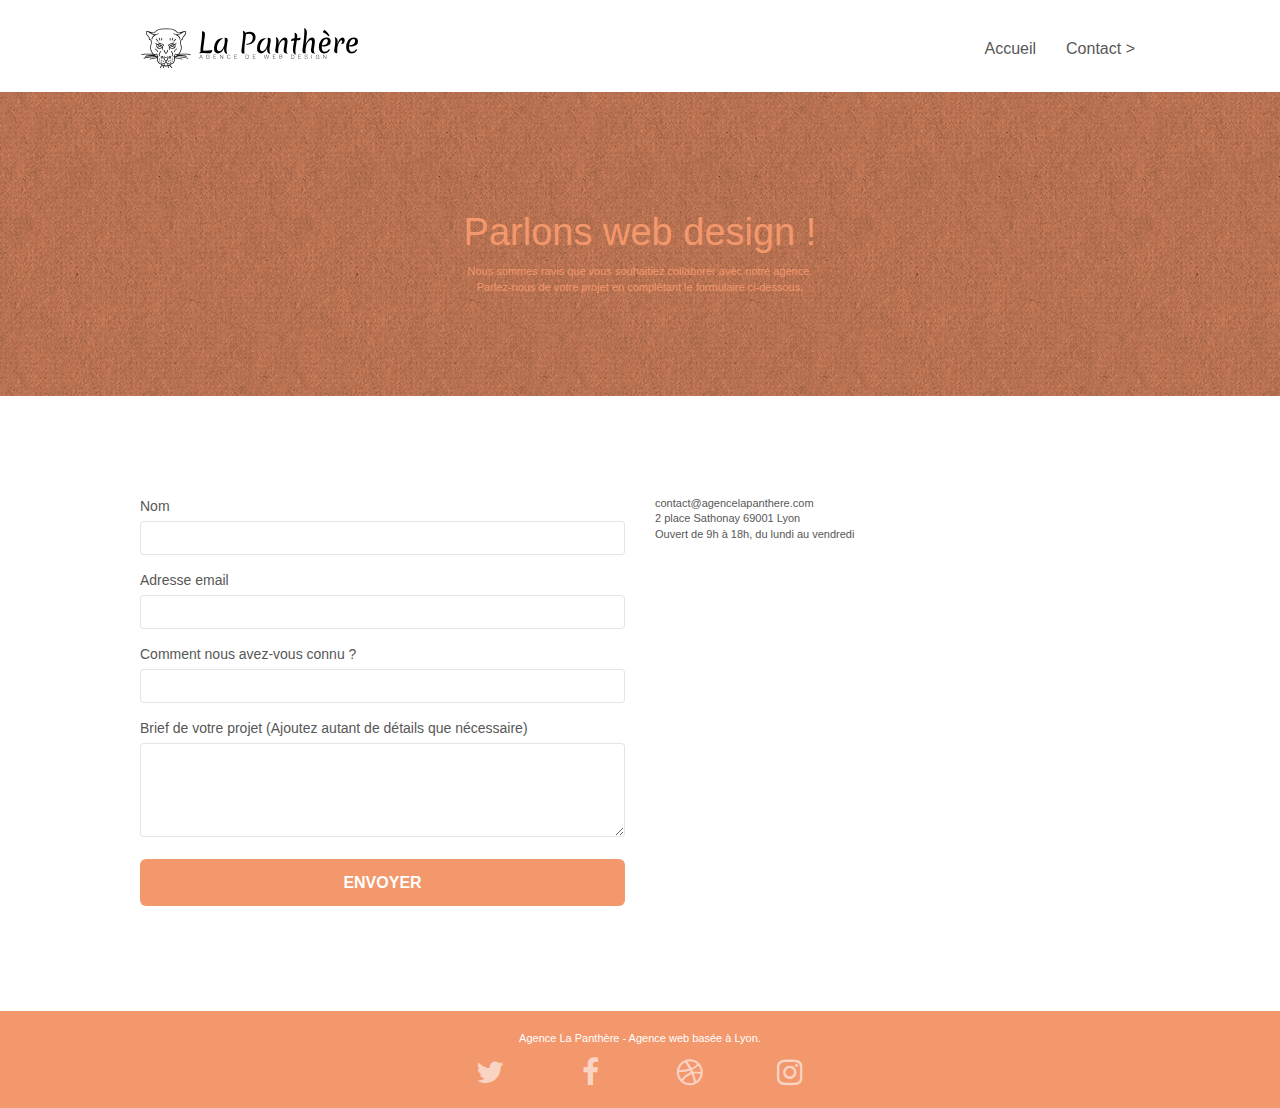
==== contact.html @ 11d2ef26 "Changement de nom de la page2 en contact, supression des liens inutiles dans le footer, et changemen" ====
<!doctype html>
<html lang="Default">

<head>
	<meta charset="utf-8">
	<meta name="keywords" content="">
	<meta name="description" content="">
	<meta name="viewport" content="width=device-width, initial-scale=1.0, viewport-fit=cover">
	<link rel="shortcut icon" type="image/png" href="favicon.jpg">

	<link rel="stylesheet" type="text/css" href="./css/bootstrap.css">
	<link rel="stylesheet" type="text/css" href="style.css">
	<link rel="stylesheet" type="text/css" href="./css/font-awesome.css">
	<link rel="stylesheet" type="text/css" href="./css/et-line.css">


	<script src="./js/jquery-2.1.0.js"></script>
	<script src="./js/bootstrap.js"></script>
	<script src="./js/blocs.js"></script>
	<script src="./js/jqBootstrapValidation.js"></script>
	<script src="./js/formHandler.js"></script>
	<title>contact</title>


	<!-- Analytics -->

	<!-- Analytics END -->

</head>

<body>
	<!-- Principal conteneur -->
	<div class="page-container">

		<!-- bloc-0 -->
		<div class="bloc bgc-white l-bloc " id="bloc-0">
			<div class="container bloc-sm">
				<nav class="navbar row">
					<div class="navbar-header">
						<a class="navbar-brand" href="index.html"><img src="img/agence-la-panthere-monochrome.svg"
								alt="atlanta web design logo" height="40" /></a>
						<button id="nav-toggle" type="button" class="ui-navbar-toggle navbar-toggle"
							data-toggle="collapse" data-target=".navbar-1">
							<span class="sr-only">Toggle navigation</span><span class="icon-bar"></span><span
								class="icon-bar"></span><span class="icon-bar"></span>
						</button>
					</div>
					<div class="collapse navbar-collapse navbar-1 special-dropdown-nav">
						<ul class="site-navigation nav navbar-nav">
							<li>
								<a href="index.html">Accueil</a>
							</li>
							<li>
							</li>
							<li>
								<a href="contact.html">Contact &gt;</a>
							</li>
						</ul>
					</div>
				</nav>
			</div>
		</div>
		<!-- bloc-0 END -->

		<!-- bloc-6 -->
		<div class="bloc bg-dots-bg bg-repeat bgc-atomic-tangerine d-bloc bloc-bg-texture texture-paper" id="bloc-6">
			<div class="container bloc-lg">
				<div class="row">
					<div class="col-sm-12">
						<h1 class="text-center hero-bloc-text tc-white">
							Parlons web design !
						</h1>
						<p class="text-center mg-lg tc-white tight-width-whitespace">
							Nous sommes ravis que vous souhaitiez collaborer avec notre agence.<br>
							Parlez-nous de votre projet en complétant le formulaire ci-dessous.
						</p>
					</div>
				</div>
			</div>
		</div>
		<!-- bloc-6 END -->

		<!-- bloc-7 -->
		<div class="bloc bgc-white l-bloc" id="bloc-7">
			<div class="container bloc-lg">
				<div class="row">
					<div class="col-sm-6">
						<form id="form_1" novalidate success-msg="Your message has been sent."
							fail-msg="Sorry it seems that our mail server is not responding, Sorry for the inconvenience!">
							<div class="form-group">
								<label>
									Nom
								</label>
								<input id="name" class="form-control" required />
							</div>
							<div class="form-group">
								<label>
									Adresse email
								</label>
								<input id="email" class="form-control" type="email" required />
							</div>
							<div class="form-group">
								<label>
									Comment nous avez-vous connu ?
								</label>
								<input class="form-control" type="email" required id="input_504" />
							</div>
							<div class="form-group">
								<label>
									Brief de votre projet (Ajoutez autant de détails que nécessaire)<br>
								</label><textarea id="message" class="form-control" rows="4" cols="50"
									required></textarea>
							</div>
							<button class="bloc-button btn btn-lg btn-block cta-hero btn-atomic-tangerine"
								type="submit">
								Envoyer
							</button>
						</form>
					</div>
					<div class="col-sm-6">
						<p>
							contact@agencelapanthere.com<br>2 place Sathonay 69001 Lyon<br>Ouvert de 9h à 18h, du lundi
							au vendredi<br>
						</p>
					</div>
				</div>
			</div>
		</div>
		<!-- bloc-7 END -->

		<!-- ScrollToTop Button -->
		<a class="bloc-button btn btn-d scrollToTop" onclick="scrollToTarget('1')"><span
				class="fa fa-chevron-up"></span></a>
		<!-- ScrollToTop Button END-->


		<!-- Footer - bloc-8 -->
		<div class="bloc bgc-atomic-tangerine d-bloc" id="bloc-8">
			<div class="container bloc-sm">
				<div class="row">
					<div class="col-sm-12">
						<p class="text-center white">
							Agence La Panthère - Agence web basée à Lyon.<br>
						</p>
						<div class="row row-no-gutters social">
							<div class="col-sm-3">
								<div class="text-center">
									<a class="social" href="index.html"><span class="fa fa-twitter icon-md"></span></a>
								</div>
							</div>
							<div class="col-sm-3">
								<div class="text-center">
									<a class="social" href="index.html"><span class="fa fa-facebook icon-md"></span></a>
								</div>
							</div>
							<div class="col-sm-3">
								<div class="text-center">
									<a class="social" href="index.html"><span class="fa fa-dribbble icon-md"></span></a>
								</div>
							</div>
							<div class="col-sm-3">
								<div class="text-center">
									<a class="social" href="index.html"><span
											class="fa fa-instagram icon-md"></span></a>
								</div>
							</div>
						</div>
					</div>
				</div>
			</div>
		</div>
		<!-- Footer - bloc-8 END -->

	</div>
	<!-- Principal conteneur END -->


</body>

</html>
---- style.css ----
body {
    margin: 0;
    padding: 0;
    background: #FFF;
    overflow-x: hidden;
    -webkit-font-smoothing: antialiased;
    -moz-osx-font-smoothing: grayscale;
}

a,
button {
    transition: all .3s ease-in-out;
    outline: none!important;
}

a:hover {
    text-decoration: none;
    cursor: pointer;
}

#page-loading-blocs-notifaction {
    position: fixed;
    top: 0;
    bottom: 0;
    width: 100%;
    z-index: 100000;
    background: #FFFFFF url("img/pageload-spinner.gif") no-repeat center center;
}

.bloc {
    width: 100%;
    clear: both;
    background: 50% 50% no-repeat;
    padding: 0 50px;
    -webkit-background-size: cover;
    -moz-background-size: cover;
    -o-background-size: cover;
    background-size: cover;
    position: relative;
}

.bloc .container {
    padding-left: 0;
    padding-right: 0;
}

.bloc-lg {
    padding: 100px 50px;
}

.bloc-md {
    padding: 50px;
}

.bloc-sm {
    padding: 20px 50px;
}

.bg-center,
.bg-l-edge,
.bg-r-edge,
.bg-t-edge,
.bg-b-edge,
.bg-tl-edge,
.bg-bl-edge,
.bg-tr-edge,
.bg-br-edge,
.bg-repeat {
    -webkit-background-size: auto!important;
    -moz-background-size: auto!important;
    -o-background-size: auto!important;
    background-size: auto!important;
}

.bg-repeat {
    background: repeat;
}

.bg-t-edge {
    background: top no-repeat;
}

.bloc-bg-texture::before {
    content: "";
    background-size: 2px 2px;
    position: absolute;
    top: 0;
    bottom: 0;
    left: 0;
    right: 0;
}

.texture-paper::before {
    background: url("img/texture-paper.png");
    background-size: 280px 280px;
}

.b-parallax {
    background-attachment: fixed;
}

.d-bloc {
    color: rgba(255, 255, 255, .7);
}

.d-bloc button:hover {
    color: rgba(255, 255, 255, .9);
}

.d-bloc .icon-round,
.d-bloc .icon-square,
.d-bloc .icon-rounded,
.d-bloc .icon-semi-rounded-a,
.d-bloc .icon-semi-rounded-b {
    border-color: rgba(255, 255, 255, .9);
}

.d-bloc .divider-h span {
    border-color: rgba(255, 255, 255, .2);
}

.d-bloc .a-btn,
.d-bloc .navbar a,
.d-bloc .navbar-brand,
.d-bloc a .icon-sm,
.d-bloc a .icon-md,
.d-bloc a .icon-lg,
.d-bloc a .icon-xl,
.d-bloc h1 a,
.d-bloc h2 a,
.d-bloc h3 a,
.d-bloc h4 a,
.d-bloc h5 a,
.d-bloc h6 a,
.d-bloc p a {
    color: rgba(255, 255, 255, .6);
}

.d-bloc .a-btn:hover,
.d-bloc .navbar a:hover,
.d-bloc .navbar-brand:hover,
.d-bloc a:hover .icon-sm,
.d-bloc a:hover .icon-md,
.d-bloc a:hover .icon-lg,
.d-bloc a:hover .icon-xl,
.d-bloc h1 a:hover,
.d-bloc h2 a:hover,
.d-bloc h3 a:hover,
.d-bloc h4 a:hover,
.d-bloc h5 a:hover,
.d-bloc h6 a:hover,
.d-bloc p a:hover {
    color: rgba(255, 255, 255, 1);
}

.d-bloc .navbar-toggle .icon-bar {
    background: rgba(255, 255, 255, 1);
}

.d-bloc .btn-wire,
.d-bloc .btn-wire:hover {
    color: rgba(255, 255, 255, 1);
    border-color: rgba(255, 255, 255, 1);
}

.d-bloc .panel {
    color: rgba(0, 0, 0, .5);
}

.d-bloc .panel button:hover {
    color: rgba(0, 0, 0, .7);
}

.d-bloc .panel icon {
    border-color: rgba(0, 0, 0, .7);
}

.d-bloc .panel .divider-h span {
    border-color: rgba(0, 0, 0, .1);
}

.d-bloc .panel .a-btn {
    color: rgba(0, 0, 0, .6);
}

.d-bloc .panel .a-btn:hover {
    color: rgba(0, 0, 0, 1);
}

.d-bloc .panel .btn-wire,
.d-bloc .panel .btn-wire:hover {
    color: rgba(0, 0, 0, .7);
    border-color: rgba(0, 0, 0, .3);
}

.d-bloc .panel,
.l-bloc {
    color: rgba(0, 0, 0, .5);
}

.d-bloc .panel button:hover,
.l-bloc button:hover {
    color: rgba(0, 0, 0, .7);
}

.l-bloc .icon-round,
.l-bloc .icon-square,
.l-bloc .icon-rounded,
.l-bloc .icon-semi-rounded-a,
.l-bloc .icon-semi-rounded-b {
    border-color: rgba(0, 0, 0, .7);
}

.d-bloc .panel .divider-h span,
.l-bloc .divider-h span {
    border-color: rgba(0, 0, 0, .1);
}

.d-bloc .panel .a-btn,
.l-bloc .a-btn,
.l-bloc .navbar a,
.l-bloc .navbar-brand,
.l-bloc a .icon-sm,
.l-bloc a .icon-md,
.l-bloc a .icon-lg,
.l-bloc a .icon-xl,
.l-bloc h1 a,
.l-bloc h2 a,
.l-bloc h3 a,
.l-bloc h4 a,
.l-bloc h5 a,
.l-bloc h6 a,
.l-bloc p a {
    color: rgba(0, 0, 0, .6);
}

.d-bloc .panel .a-btn:hover,
.l-bloc .a-btn:hover,
.l-bloc .navbar a:hover,
.l-bloc .navbar-brand:hover,
.l-bloc a:hover .icon-sm,
.l-bloc a:hover .icon-md,
.l-bloc a:hover .icon-lg,
.l-bloc a:hover .icon-xl,
.l-bloc h1 a:hover,
.l-bloc h2 a:hover,
.l-bloc h3 a:hover,
.l-bloc h4 a:hover,
.l-bloc h5 a:hover,
.l-bloc h6 a:hover,
.l-bloc p a:hover {
    color: rgba(0, 0, 0, 1);
}

.l-bloc .navbar-toggle .icon-bar {
    color: rgba(0, 0, 0, .6);
}

.d-bloc .panel .btn-wire,
.d-bloc .panel .btn-wire:hover,
.l-bloc .btn-wire,
.l-bloc .btn-wire:hover {
    color: rgba(0, 0, 0, .7);
    border-color: rgba(0, 0, 0, .3);
}

.voffset {
    margin-top: 30px;
}

.voffset-lg {
    margin-top: 80px;
}

.row-no-gutters {
    margin-right: 0;
    margin-left: 0;
}

.row.row-no-gutters > [class^="col-"],
.row.row-no-gutters > [class*=" col-"] {
    padding-right: 0;
    padding-left: 0;
}

#bloc-1-hero h1 {
    font-size: 32px;
}

.navbar {
    margin-bottom: 0;
    z-index: 1;
}

.navbar-brand {
    height: auto;
    padding: 3px 15px;
    font-size: 25px;
    font-weight: normal;
    font-weight: 600;
    line-height: 44px;
}

.navbar-brand img {
    max-height: 200px;
    margin: 0 5px 0 0;
    display: inline;
}

.navbar-brand img[src$=svg] {
    min-width: 100px;
}

.nav-center .navbar-brand img {
    margin: 0;
}

.navbar .nav {
    padding-top: 2px;
    margin-right: -16px;
    float: right;
    z-index: 1;
}

.nav > li {
    float: left;
    margin-top: 4px;
    font-size: 16px;
}

.navbar-nav .open .dropdown-menu > li > a {
    text-align: inherit;
}

.nav > li a:hover,
.nav > li a:focus {
    background: transparent;
}

.navbar-toggle {
    margin: 10px 10px 0 0;
    border: 0px;
}

.navbar-toggle:hover {
    background: transparent!important;
}

.navbar-toggle .icon-bar {
    background-color: rgba(0, 0, 0, .5);
    width: 26px;
}

.nav-invert .navbar .nav {
    float: left;
}

.nav-invert .navbar-header,
.nav-invert .navbar-brand {
    float: right;
    position: relative;
    z-index: 2;
}

@media (min-width: 768px) {
    .site-navigation {
        position: absolute;
        top: 50%;
        right: 20px;
        transform: translate(0, -50%);
        -webkit-transform: translateY(-50%);
    }
    .nav > li .dropdown-menu a,
    .nav > li .dropdown-menu a:hover {
        color: #484848;
    }
    .nav-invert .site-navigation {
        left: 0;
        right: 0;
    }
    .nav-center {
        text-align: center;
    }
    .nav-center .navbar-header {
        width: 100%;
    }
    .nav-center .navbar-header,
    .nav-center .navbar-brand,
    .nav-center .nav > li {
        float: none;
        display: inline-block;
    }
    .nav-center .site-navigation {
        position: relative;
        width: 100%;
        right: 0;
        margin-right: 0px;
        margin-top: 20px;
    }
    .nav-center.mini-nav .navbar-toggle {
        float: none;
        margin: 10px auto 0;
    }
}

.nav > li > .dropdown a {
    background: none!important;
    display: block;
    padding: 14px 15px;
}

nav .caret {
    margin: 0 5px;
}

.dropdown-menu .dropdown-menu {
    top: -8px;
    left: 100%;
}

.dropdown-menu .dropmenu-flow-right {
    top: 100%;
    left: 0;
    margin-left: -1px;
    border-top-left-radius: 0;
    border-top-right-radius: 0;
}

.dropdown-menu .dropdown span {
    border: 4px solid black;
    border-top-color: transparent;
    border-right-color: transparent;
    border-bottom-color: transparent;
    margin: 6px -5px 0 0!important;
    float: right;
}

.mg-md {
    margin-top: 10px;
    margin-bottom: 20px;
}

.mg-lg {
    margin-top: 10px;
    margin-bottom: 40px;
}

.btn {
    margin: 0 5px 5px 0;
}

.btn.pull-right {
    margin: 0 0 5px 5px;
}

.btn-d,
.btn-d:hover,
.btn-d:focus {
    color: #FFF;
    background: rgba(0, 0, 0, .3);
}

button {
    outline: none!important;
}

.btn-rd {
    border-radius: 40px;
}

.btn-clean {
    border: 1px solid rgba(0, 0, 0, .08);
    border-bottom-color: rgba(0, 0, 0, .1);
    text-shadow: 0 1px 0 rgba(0, 0, 1, .1);
    box-shadow: 0 1px 3px rgba(0, 0, 1, .25), inset 0 1px 0 0 rgba(255, 255, 255, .15);
}

.icon-md {
    font-size: 30px!important;
}

.icon-lg {
    font-size: 60px!important;
}

.sm-shadow {
    text-shadow: 0 1px 2px rgba(0, 0, 0, .3);
}

.panel-sq,
.panel-sq .panel-heading,
.panel-sq .panel-footer {
    border-radius: 0;
}

.panel-rd {
    border-radius: 30px;
}

.panel-rd .panel-heading {
    border-radius: 29px 29px 0 0;
}

.panel-rd .panel-footer {
    border-radius: 0 0 29px 29px;
}

.form-control {
    border-color: rgba(0, 0, 0, .1);
    box-shadow: none;
}

.scrollToTop {
    width: 40px;
    height: 40px;
    position: fixed;
    bottom: 20px;
    right: 20px;
    opacity: 0;
    visibility: hidden;
    z-index: 500;
    transition: all .3s ease-in-out;
}

.scrollToTop span {
    margin-top: 6px;
}

.showScrollTop {
    font-size: 14px;
    opacity: 1;
    visibility: unset;
}

a[data-lightbox] {
    position: relative;
    display: block;
    text-align: center;
}

a[data-lightbox]:hover::before {
    content: "+";
    font-family: "HelveticaNeue-Light", "Helvetica Neue Light", "Helvetica Neue", Helvetica, Arial;
    font-size: 32px;
    width: 50px;
    height: 50px;
    margin-left: -25px;
    border-radius: 50%;
    background: rgba(0, 0, 0, .6);
    color: #FFF;
    font-weight: 100;
    z-index: 1;
    position: absolute;
    top: 50%;
    transform: translateY(-50%);
    -webkit-transform: translateY(-50%);
}

a[data-lightbox]:hover img {
    opacity: 0.6;
    -webkit-animation-fill-mode: none;
    animation-fill-mode: none;
}

#lightbox-modal {
    display: flex;
    align-items: center;
}

#lightbox-modal .modal-dialog {
    width: 90%;
    max-width: 900px;
    margin: 0 auto 0;
}

#lightbox-modal .modal-dialog img {
    max-height: 90vh;
    margin: 0 auto;
}

.lightbox-caption {
    padding: 20px;
    color: #FFF;
    background: rgba(0, 0, 0, .5);
    position: absolute;
    left: 15px;
    right: 15px;
    bottom: 5px;
}

.close-lightbox {
    color: #FFF;
    font-size: 30px;
    position: absolute;
    top: 20px;
    right: 20px;
    z-index: 20;
    background: rgba(0, 0, 0, .5);
    border: none;
    line-height: 30px;
    padding: 0 9px 5px;
    opacity: 0.3;
}

.close-lightbox:hover,
.next-lightbox:hover,
.prev-lightbox:hover {
    opacity: 1.0;
    color: #FFF;
}

.next-lightbox,
.prev-lightbox {
    font-size: 20px;
    color: rgba(255, 255, 255, .9);
    background: rgba(0, 0, 0, .5);
    transition: all .2s ease-in-out;
    position: absolute;
    top: 45%;
    z-index: 1;
    opacity: 0.4;
}

.next-lightbox {
    padding: 6px 8px 1px 13px;
    right: 25px;
}

.prev-lightbox {
    padding: 6px 13px 1px 10px;
    left: 25px;
}

.snapshot-lb .modal-body {
    padding-bottom: 45px;
}

.snapshot-lb .lightbox-caption {
    padding: 0;
    color: rgba(0, 0, 0, .5);
    background: none;
}

h1,
h2,
h3,
h4,
h5,
h6,
p,
label,
.btn,
a {
    font-family: "helvetica";
    font-weight: 400;
    color: #575757!important;
}

.container {
    max-width: 1000px;
}

.hero-bloc-text {
    font-size: 38px;
}

.hero-bloc-text-sub {
    font-size: 36px;
}

.statement-bloc-text {
    line-height: 26px;
    font-style: italic;
    font-size: 20px;
    text-align: center;
    font-weight: lighter;
    max-width: 520px;
    margin: auto auto auto auto;
}

p {
    font-size: 11px;
}

.tight-width-whitespace {
    max-width: 600px;
    margin: auto auto auto auto;
}

.h1 {
    font-size: 20px;
    font-family: "Open Sans";
}

.cta-hero {
    margin-top: 22px;
    color: #FFFFFF!important;
    text-transform: uppercase;
    padding: 12px 28px 12px 28px;
    font-size: 16px;
    font-weight: 700;
}

.social {
    max-width: 400px;
    margin: auto auto auto auto;
}

h2 {
    font-size: 22px;
    line-height: 1.4em;
}

h3 {
    font-size: 15px;
    text-transform: uppercase;
    font-weight: 700;
    color: #333333!important;
}

.med-width-whitespace {
    max-width: 800px;
    margin: auto auto auto auto;
    box-shadow: 0px 0px 0px #000000;
}

h1 {
    color: #333333!important;
}

h4 {
    color: #333333!important;
}

.icons {
    margin-bottom: 14px;
    margin-top: 24px;
}

.white {
    color: #FFFFFF!important;
}

.portfolio-thumb {
    margin-bottom: 24px;
}

.portfolio-row {
    margin-bottom: 44px;
    margin-top: 50px;
}

.avatar {
    box-shadow: 0px 4px 9px rgba(0, 0, 0, 0.3);
}

.black-background {
    background-color: rgba(165, 147, 99, 0.7);
    padding: 40px 40px 40px 40px;
}

.bold-link {
    font-weight: 900;
    text-decoration: underline!important;
}

.bgc-white {
    background-color: #FFFFFF;
}

.bgc-dark-slate-blue {
    background-color: #364577;
}

.bgc-atomic-tangerine {
    background-color: #F3976C;
}

.tc-white {
    color: #F3976C!important;
}

.btn-atomic-tangerine {
    background: #F3976C;
    color: #FFFFFF!important;
}

.btn-atomic-tangerine:hover {
    background: #c27956!important;
    color: #FFFFFF!important;
}

.ltc-white {
    color: #FFFFFF!important;
}

.ltc-white:hover {
    color: #cccccc!important;
}

.ltc-atomic-tangerine {
    color: #F3976C!important;
}

.ltc-atomic-tangerine:hover {
    color: #c27956!important;
}

.icon-dark-slate-blue {
    color: #364577!important;
    border-color: #364577!important;
}

.bg-dots-bg {
    background-image: url("img/dots-bg.png");
}

.bg-lines-h2-bg {
    background-image: url("img/lines-h2-bg.png");
}

.bg-banniere {
    background-image: url("img/agence-la-panthere.avif");
}

.bg-presentation {
    background-image: url("img/image-de-presentation.avif");
}

@media (max-width: 1024px) {
    .bloc {
        padding-left: 20px;
        padding-right: 20px;
    }
    .bloc.full-width-bloc,
    .bloc-tile-2.full-width-bloc .container,
    .bloc-tile-3.full-width-bloc .container,
    .bloc-tile-4.full-width-bloc .container {
        padding-left: 0;
        padding-right: 0;
    }
}

@media (max-width: 992px) and (min-width: 768px) {
    .navbar .nav {
        max-width: 80%
    }
    .nav-center.navbar .nav {
        max-width: 100%
    }
}

@media only screen and (min-device-width: 768px) and (max-device-width: 1024px) and (orientation: landscape) {
    .b-parallax {
        background-attachment: scroll;
    }
}

@media only screen and (min-device-width: 1024px) and (max-device-width: 1366px) and (-webkit-min-device-pixel-ratio: 1.5) {
    .b-parallax {
        background-attachment: scroll;
    }
}

@media (max-width: 991px) {
    .container {
        width: 100%;
    }
    .b-parallax {
        background-attachment: scroll;
    }
    .page-container,
    #hero-bloc {
        overflow-x: hidden;
        position: relative;
    }
    .bloc {
        padding-left: constant(safe-area-inset-left);
        padding-right: constant(safe-area-inset-right);
    }
    .bloc-group,
    .bloc-group .bloc {
        display: block;
        width: 100%;
    }
    .bloc-fill-screen .fill-bloc-top-edge,
    .bloc-fill-screen .fill-bloc-bottom-edge {
        padding: 0 20px;
        padding-left: constant(safe-area-inset-left);
        padding-right: constant(safe-area-inset-right);
    }
}

@media (max-width: 767px) {
    .page-container {
        overflow-x: hidden;
        position: relative;
    }
    h1,
    h2,
    h3,
    h4,
    h5,
    h6,
    p,
    #disqus_thread {
        padding-left: 10px!important;
        padding-right: 10px!important;
    }
    .b-parallax {
        background-attachment: scroll;
    }
    .navbar .nav {
        padding-top: 0;
        border-top: 1px solid rgba(0, 0, 0, .2);
        float: none!important;
    }
    .navbar.row {
        margin-left: 0;
        margin-right: 0;
    }
    .site-navigation {
        position: inherit;
        transform: none;
        -webkit-transform: none;
        -ms-transform: none;
    }
    .nav > li {
        margin-top: 0;
        border-bottom: 1px solid rgba(0, 0, 0, .1);
        background: rgba(0, 0, 0, .05);
        text-align: left;
        padding-left: 15px;
        width: 100%;
    }
    .nav > li:hover {
        background: rgba(0, 0, 0, .08);
    }
    .dropdown .dropdown a .caret {
        float: none;
        margin: 5px 0 0 10px!important;
        border: 4px solid black;
        border-bottom-color: transparent;
        border-right-color: transparent;
        border-left-color: transparent;
    }
    #hero-bloc .navbar .nav {
        background: rgba(0, 0, 0, .8);
    }
    #hero-bloc .navbar .nav a {
        color: rgba(255, 255, 255, .6);
    }
    .hero {
        padding: 50px 0;
    }
    .hero-nav {
        left: -1px;
        right: -1px;
    }
    .navbar-collapse {
        padding: 0;
        overflow-x: hidden;
        -webkit-box-shadow: none;
        box-shadow: none;
    }
    .navbar-brand img {
        max-height: 40px;
        width: auto;
    }
    .nav-invert .navbar-header {
        float: none;
        width: 100%;
    }
    .nav-invert .navbar-toggle {
        float: left;
        margin-left: 10px;
    }
    .bloc {
        padding-left: 0;
        padding-right: 0;
    }
    .bloc-xxl,
    .bloc-xl,
    .bloc-lg {
        padding: 40px 0;
    }
    .bloc-sm,
    .bloc-md {
        padding-left: 0;
        padding-right: 0;
    }
    .bloc-tile-2 .container,
    .bloc-tile-3 .container,
    .bloc-tile-4 .container,
    .bloc-fill-screen .fill-bloc-top-edge,
    .bloc-fill-screen .fill-bloc-bottom-edge {
        padding-left: 0;
        padding-right: 0;
    }
    .a-block {
        padding: 0 10px;
    }
    .btn-dwn {
        display: none;
    }
    .voffset {
        margin-top: 5px;
    }
    .voffset-md {
        margin-top: 20px;
    }
    .voffset-lg {
        margin-top: 30px;
    }
    form {
        padding: 5px;
    }
    .close-lightbox {
        display: inline-block;
    }
    .blocsapp-device-iphone5 {
        background-size: 216px 425px;
        padding-top: 60px;
        width: 216px;
        height: 425px;
    }
    .blocsapp-device-iphone5 img {
        width: 180px;
        height: 320px;
    }
}

@media (max-width: 400px) {
    .bloc {
        padding-left: 0;
        padding-right: 0;
    }
}

@media (max-width: 767px) {
    .bloc-mob-center-text {
        text-align: center;
    }
}
---- css/et-line.css ----
@font-face {
    font-family: et-line;
    src: url(../fonts/et-line.eot);
    src: url(../fonts/et-line.eot?#iefix) format('embedded-opentype'), url(../fonts/et-line.woff) format('woff'), url(../fonts/et-line.ttf) format('truetype'), url(../fonts/et-line.svg#et-line) format('svg');
    font-weight: 400;
    font-style: normal
}

.et-icon-adjustments,
.et-icon-alarmclock,
.et-icon-anchor,
.et-icon-aperture,
.et-icon-attachment,
.et-icon-bargraph,
.et-icon-basket,
.et-icon-beaker,
.et-icon-bike,
.et-icon-book-open,
.et-icon-briefcase,
.et-icon-browser,
.et-icon-calendar,
.et-icon-camera,
.et-icon-caution,
.et-icon-chat,
.et-icon-circle-compass,
.et-icon-clipboard,
.et-icon-clock,
.et-icon-cloud,
.et-icon-compass,
.et-icon-desktop,
.et-icon-dial,
.et-icon-document,
.et-icon-documents,
.et-icon-download,
.et-icon-dribbble,
.et-icon-edit,
.et-icon-envelope,
.et-icon-expand,
.et-icon-facebook,
.et-icon-flag,
.et-icon-focus,
.et-icon-gears,
.et-icon-genius,
.et-icon-gift,
.et-icon-global,
.et-icon-globe,
.et-icon-googleplus,
.et-icon-grid,
.et-icon-happy,
.et-icon-hazardous,
.et-icon-heart,
.et-icon-hotairballoon,
.et-icon-hourglass,
.et-icon-key,
.et-icon-laptop,
.et-icon-layers,
.et-icon-lifesaver,
.et-icon-lightbulb,
.et-icon-linegraph,
.et-icon-linkedin,
.et-icon-lock,
.et-icon-magnifying-glass,
.et-icon-map,
.et-icon-map-pin,
.et-icon-megaphone,
.et-icon-mic,
.et-icon-mobile,
.et-icon-newspaper,
.et-icon-notebook,
.et-icon-paintbrush,
.et-icon-paperclip,
.et-icon-pencil,
.et-icon-phone,
.et-icon-picture,
.et-icon-pictures,
.et-icon-piechart,
.et-icon-presentation,
.et-icon-pricetags,
.et-icon-printer,
.et-icon-profile-female,
.et-icon-profile-male,
.et-icon-puzzle,
.et-icon-quote,
.et-icon-recycle,
.et-icon-refresh,
.et-icon-ribbon,
.et-icon-rss,
.et-icon-sad,
.et-icon-scissors,
.et-icon-scope,
.et-icon-search,
.et-icon-shield,
.et-icon-speedometer,
.et-icon-strategy,
.et-icon-streetsign,
.et-icon-tablet,
.et-icon-target,
.et-icon-telescope,
.et-icon-toolbox,
.et-icon-tools,
.et-icon-tools-2,
.et-icon-trophy,
.et-icon-tumblr,
.et-icon-twitter,
.et-icon-upload,
.et-icon-video,
.et-icon-wallet,
.et-icon-wine {
    font-family: et-line;
    speak: none;
    font-style: normal;
    font-weight: 400;
    font-variant: normal;
    text-transform: none;
    line-height: 1;
    -webkit-font-smoothing: antialiased;
    -moz-osx-font-smoothing: grayscale;
    display: inline-block
}

.et-icon-mobile:before {
    content: "\e000"
}

.et-icon-laptop:before {
    content: "\e001"
}

.et-icon-desktop:before {
    content: "\e002"
}

.et-icon-tablet:before {
    content: "\e003"
}

.et-icon-phone:before {
    content: "\e004"
}

.et-icon-document:before {
    content: "\e005"
}

.et-icon-documents:before {
    content: "\e006"
}

.et-icon-search:before {
    content: "\e007"
}

.et-icon-clipboard:before {
    content: "\e008"
}

.et-icon-newspaper:before {
    content: "\e009"
}

.et-icon-notebook:before {
    content: "\e00a"
}

.et-icon-book-open:before {
    content: "\e00b"
}

.et-icon-browser:before {
    content: "\e00c"
}

.et-icon-calendar:before {
    content: "\e00d"
}

.et-icon-presentation:before {
    content: "\e00e"
}

.et-icon-picture:before {
    content: "\e00f"
}

.et-icon-pictures:before {
    content: "\e010"
}

.et-icon-video:before {
    content: "\e011"
}

.et-icon-camera:before {
    content: "\e012"
}

.et-icon-printer:before {
    content: "\e013"
}

.et-icon-toolbox:before {
    content: "\e014"
}

.et-icon-briefcase:before {
    content: "\e015"
}

.et-icon-wallet:before {
    content: "\e016"
}

.et-icon-gift:before {
    content: "\e017"
}

.et-icon-bargraph:before {
    content: "\e018"
}

.et-icon-grid:before {
    content: "\e019"
}

.et-icon-expand:before {
    content: "\e01a"
}

.et-icon-focus:before {
    content: "\e01b"
}

.et-icon-edit:before {
    content: "\e01c"
}

.et-icon-adjustments:before {
    content: "\e01d"
}

.et-icon-ribbon:before {
    content: "\e01e"
}

.et-icon-hourglass:before {
    content: "\e01f"
}

.et-icon-lock:before {
    content: "\e020"
}

.et-icon-megaphone:before {
    content: "\e021"
}

.et-icon-shield:before {
    content: "\e022"
}

.et-icon-trophy:before {
    content: "\e023"
}

.et-icon-flag:before {
    content: "\e024"
}

.et-icon-map:before {
    content: "\e025"
}

.et-icon-puzzle:before {
    content: "\e026"
}

.et-icon-basket:before {
    content: "\e027"
}

.et-icon-envelope:before {
    content: "\e028"
}

.et-icon-streetsign:before {
    content: "\e029"
}

.et-icon-telescope:before {
    content: "\e02a"
}

.et-icon-gears:before {
    content: "\e02b"
}

.et-icon-key:before {
    content: "\e02c"
}

.et-icon-paperclip:before {
    content: "\e02d"
}

.et-icon-attachment:before {
    content: "\e02e"
}

.et-icon-pricetags:before {
    content: "\e02f"
}

.et-icon-lightbulb:before {
    content: "\e030"
}

.et-icon-layers:before {
    content: "\e031"
}

.et-icon-pencil:before {
    content: "\e032"
}

.et-icon-tools:before {
    content: "\e033"
}

.et-icon-tools-2:before {
    content: "\e034"
}

.et-icon-scissors:before {
    content: "\e035"
}

.et-icon-paintbrush:before {
    content: "\e036"
}

.et-icon-magnifying-glass:before {
    content: "\e037"
}

.et-icon-circle-compass:before {
    content: "\e038"
}

.et-icon-linegraph:before {
    content: "\e039"
}

.et-icon-mic:before {
    content: "\e03a"
}

.et-icon-strategy:before {
    content: "\e03b"
}

.et-icon-beaker:before {
    content: "\e03c"
}

.et-icon-caution:before {
    content: "\e03d"
}

.et-icon-recycle:before {
    content: "\e03e"
}

.et-icon-anchor:before {
    content: "\e03f"
}

.et-icon-profile-male:before {
    content: "\e040"
}

.et-icon-profile-female:before {
    content: "\e041"
}

.et-icon-bike:before {
    content: "\e042"
}

.et-icon-wine:before {
    content: "\e043"
}

.et-icon-hotairballoon:before {
    content: "\e044"
}

.et-icon-globe:before {
    content: "\e045"
}

.et-icon-genius:before {
    content: "\e046"
}

.et-icon-map-pin:before {
    content: "\e047"
}

.et-icon-dial:before {
    content: "\e048"
}

.et-icon-chat:before {
    content: "\e049"
}

.et-icon-heart:before {
    content: "\e04a"
}

.et-icon-cloud:before {
    content: "\e04b"
}

.et-icon-upload:before {
    content: "\e04c"
}

.et-icon-download:before {
    content: "\e04d"
}

.et-icon-target:before {
    content: "\e04e"
}

.et-icon-hazardous:before {
    content: "\e04f"
}

.et-icon-piechart:before {
    content: "\e050"
}

.et-icon-speedometer:before {
    content: "\e051"
}

.et-icon-global:before {
    content: "\e052"
}

.et-icon-compass:before {
    content: "\e053"
}

.et-icon-lifesaver:before {
    content: "\e054"
}

.et-icon-clock:before {
    content: "\e055"
}

.et-icon-aperture:before {
    content: "\e056"
}

.et-icon-quote:before {
    content: "\e057"
}

.et-icon-scope:before {
    content: "\e058"
}

.et-icon-alarmclock:before {
    content: "\e059"
}

.et-icon-refresh:before {
    content: "\e05a"
}

.et-icon-happy:before {
    content: "\e05b"
}

.et-icon-sad:before {
    content: "\e05c"
}

.et-icon-facebook:before {
    content: "\e05d"
}

.et-icon-twitter:before {
    content: "\e05e"
}

.et-icon-googleplus:before {
    content: "\e05f"
}

.et-icon-rss:before {
    content: "\e060"
}

.et-icon-tumblr:before {
    content: "\e061"
}

.et-icon-linkedin:before {
    content: "\e062"
}

.et-icon-dribbble:before {
    content: "\e063"
}
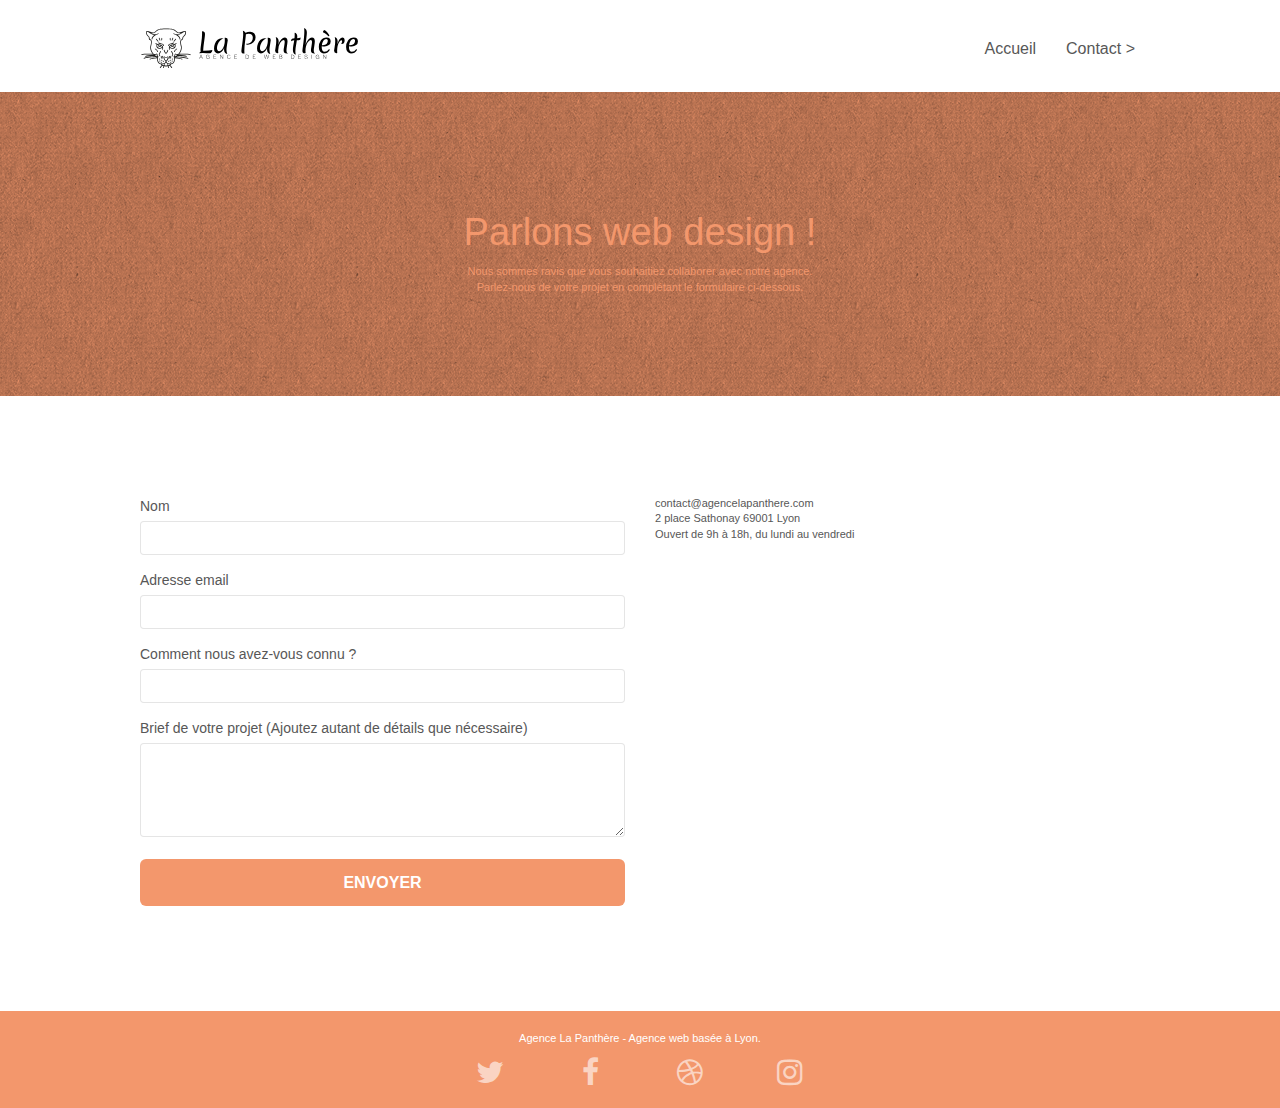
==== commit 0b524b9e: "Dernères modifications, passage à la version "remade"" ====
--- a/contact.html
+++ b/contact.html
@@ -1,10 +1,10 @@
 <!doctype html>
-<html lang="Default">
+<html lang="fr-fr">
 
 <head>
 	<meta charset="utf-8">
-	<meta name="keywords" content="">
-	<meta name="description" content="">
+	<meta name="keywords" content="agence design web, contact agence design">
+	<meta name="description" content="Une description pertinente">
 	<meta name="viewport" content="width=device-width, initial-scale=1.0, viewport-fit=cover">
 	<link rel="shortcut icon" type="image/png" href="favicon.jpg">
 
@@ -30,15 +30,18 @@
 
 <body>
 	<!-- Principal conteneur -->
-	<div class="page-container">
+	<section class="page-container">
 
 		<!-- bloc-0 -->
-		<div class="bloc bgc-white l-bloc " id="bloc-0">
+		<header class="bloc bgc-white l-bloc " id="bloc-0">
 			<div class="container bloc-sm">
+
 				<nav class="navbar row">
 					<div class="navbar-header">
-						<a class="navbar-brand" href="index.html"><img src="img/agence-la-panthere-monochrome.svg"
-								alt="atlanta web design logo" height="40" /></a>
+						<a class="navbar-brand" href="index.html">
+							<img src="img/agence-la-panthere-monochrome.svg"
+								alt="Logo de La Panthère, agence de web design" width="217" height="40" />
+						</a>
 						<button id="nav-toggle" type="button" class="ui-navbar-toggle navbar-toggle"
 							data-toggle="collapse" data-target=".navbar-1">
 							<span class="sr-only">Toggle navigation</span><span class="icon-bar"></span><span
@@ -59,11 +62,12 @@
 					</div>
 				</nav>
 			</div>
-		</div>
+		</header>
 		<!-- bloc-0 END -->
 
 		<!-- bloc-6 -->
-		<div class="bloc bg-dots-bg bg-repeat bgc-atomic-tangerine d-bloc bloc-bg-texture texture-paper" id="bloc-6">
+		<section class="bloc bg-dots-bg bg-repeat bgc-atomic-tangerine d-bloc bloc-bg-texture texture-paper"
+			id="bloc-6">
 			<div class="container bloc-lg">
 				<div class="row">
 					<div class="col-sm-12">
@@ -77,39 +81,39 @@
 					</div>
 				</div>
 			</div>
-		</div>
+		</section>
 		<!-- bloc-6 END -->
 
 		<!-- bloc-7 -->
-		<div class="bloc bgc-white l-bloc" id="bloc-7">
+		<section class="bloc bgc-white l-bloc" id="bloc-7">
 			<div class="container bloc-lg">
 				<div class="row">
 					<div class="col-sm-6">
 						<form id="form_1" novalidate success-msg="Your message has been sent."
 							fail-msg="Sorry it seems that our mail server is not responding, Sorry for the inconvenience!">
 							<div class="form-group">
-								<label>
+								<label for="name">
 									Nom
 								</label>
 								<input id="name" class="form-control" required />
 							</div>
 							<div class="form-group">
-								<label>
+								<label for="email">
 									Adresse email
 								</label>
 								<input id="email" class="form-control" type="email" required />
 							</div>
 							<div class="form-group">
-								<label>
+								<label for="input_504">
 									Comment nous avez-vous connu ?
 								</label>
 								<input class="form-control" type="email" required id="input_504" />
 							</div>
 							<div class="form-group">
-								<label>
+								<label for="message">
 									Brief de votre projet (Ajoutez autant de détails que nécessaire)<br>
-								</label><textarea id="message" class="form-control" rows="4" cols="50"
-									required></textarea>
+								</label>
+								<textarea id="message" class="form-control" rows="4" cols="50" required></textarea>
 							</div>
 							<button class="bloc-button btn btn-lg btn-block cta-hero btn-atomic-tangerine"
 								type="submit">
@@ -125,7 +129,7 @@
 					</div>
 				</div>
 			</div>
-		</div>
+		</section>
 		<!-- bloc-7 END -->
 
 		<!-- ScrollToTop Button -->
@@ -135,7 +139,7 @@
 
 
 		<!-- Footer - bloc-8 -->
-		<div class="bloc bgc-atomic-tangerine d-bloc" id="bloc-8">
+		<footer class="bloc bgc-atomic-tangerine d-bloc" id="bloc-8">
 			<div class="container bloc-sm">
 				<div class="row">
 					<div class="col-sm-12">
@@ -160,19 +164,20 @@
 							</div>
 							<div class="col-sm-3">
 								<div class="text-center">
-									<a class="social" href="index.html"><span
-											class="fa fa-instagram icon-md"></span></a>
+									<a class="social" href="index.html">
+										<span class="fa fa-instagram icon-md"></span>
+									</a>
 								</div>
 							</div>
 						</div>
 					</div>
 				</div>
 			</div>
-		</div>
+		</footer>
 		<!-- Footer - bloc-8 END -->
 
-	</div>
-	<!-- Principal conteneur END -->
+		</div>
+		<!-- Principal conteneur END -->
 
 
 </body>
--- a/css/et-line.css
+++ b/css/et-line.css
@@ -3,7 +3,8 @@
     src: url(../fonts/et-line.eot);
     src: url(../fonts/et-line.eot?#iefix) format('embedded-opentype'), url(../fonts/et-line.woff) format('woff'), url(../fonts/et-line.ttf) format('truetype'), url(../fonts/et-line.svg#et-line) format('svg');
     font-weight: 400;
-    font-style: normal
+    font-style: normal;
+    font-display: swap;
 }
 
 .et-icon-adjustments,
